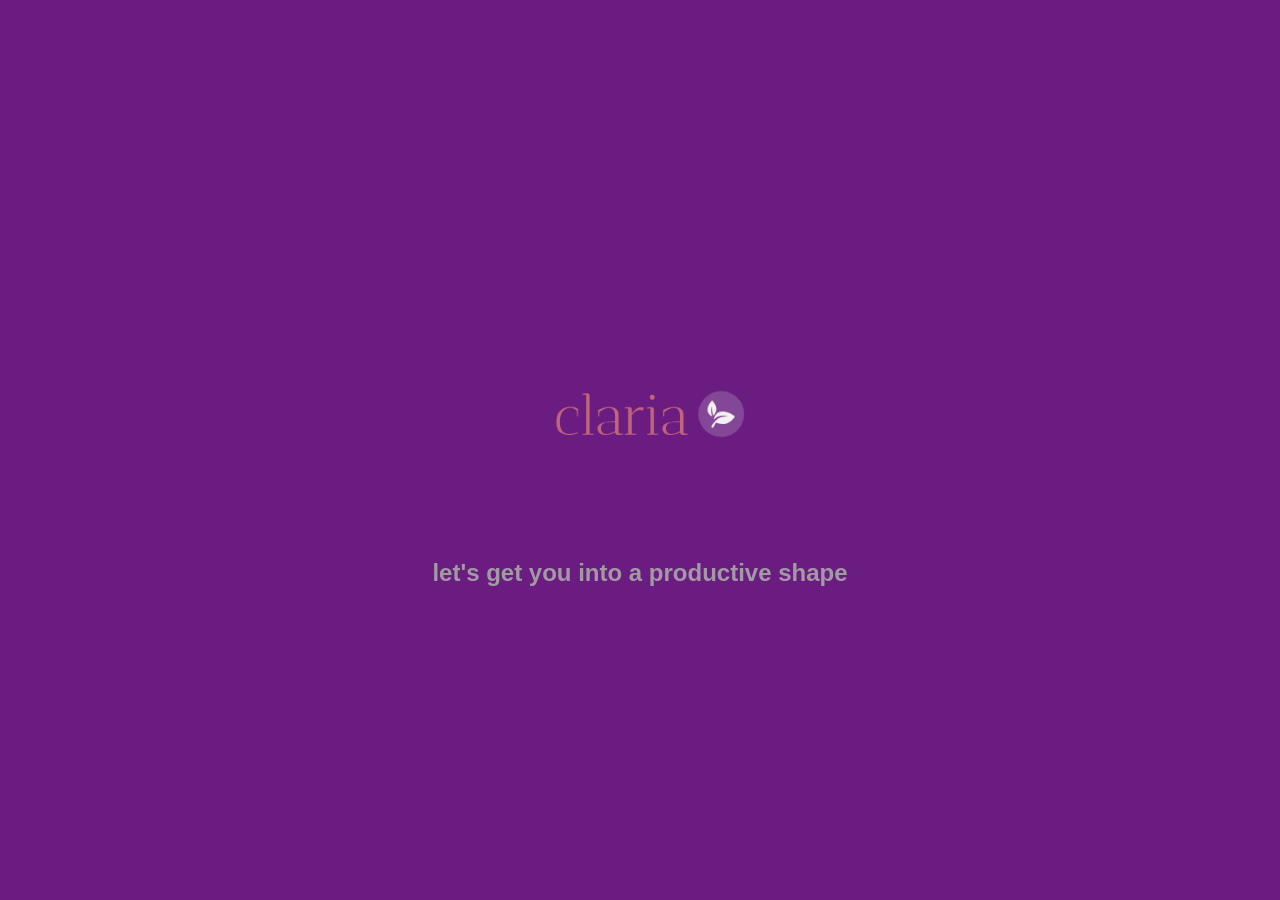
==== first_loading.html @ 2ba28123 "Merge pull request #2 from jendo05/my-new-feature new development" ====
<!DOCTYPE html>
<html lang="en">
<head>
    <meta charset="UTF-8">
    <meta name="viewport" content="width=device-width, initial-scale=1.0">
    <title>claria</title>
    <link rel="stylesheet" href="firstloading.css">
</head>
<body class="splash"> 
    <div class="logo-container">
        <img  class="logo" alt="Claria Logo" src="claria-logo-transparent.png">
        <h1>let's get you into a productive shape</h1>
    </div>

    <script src="firstloading.js"></script>
</body>
</html>
---- firstloading.css ----
.logo {
    width: 250px;
    height: auto;
    opacity: 0;
    animation: fadeInLogo 1.5s ease forwards ;
}

@keyframes fadeInLogo {
    to {
        opacity: 1;
    }
}

.splash {
    display: flex;
    justify-content: center;
    align-items: center;
    height: 100vh;
    background-color: #6a1c81;
    flex-direction: column;
}

.logo-container h1 {
    margin-top: 8px;
    font-size: 1.5em;
    color: #a29aa3;
    opacity: 0;
    animation: fadeInText 1.5s ease forwards;
    animation-delay: 1.5s; /* Delay the text animation until the logo has faded in */
    text-align: center;
    line-height: 1.8;
}

@keyframes fadeInText {
    to {
        opacity: 1;
    }
}   

body {
    margin: 0;
    padding: 0;
    box-sizing: border-box;
    font-family: poppins, sans-serif;
    list-style: none;
    background: #550597; 
}

.logo-container {
    text-align: center;
}
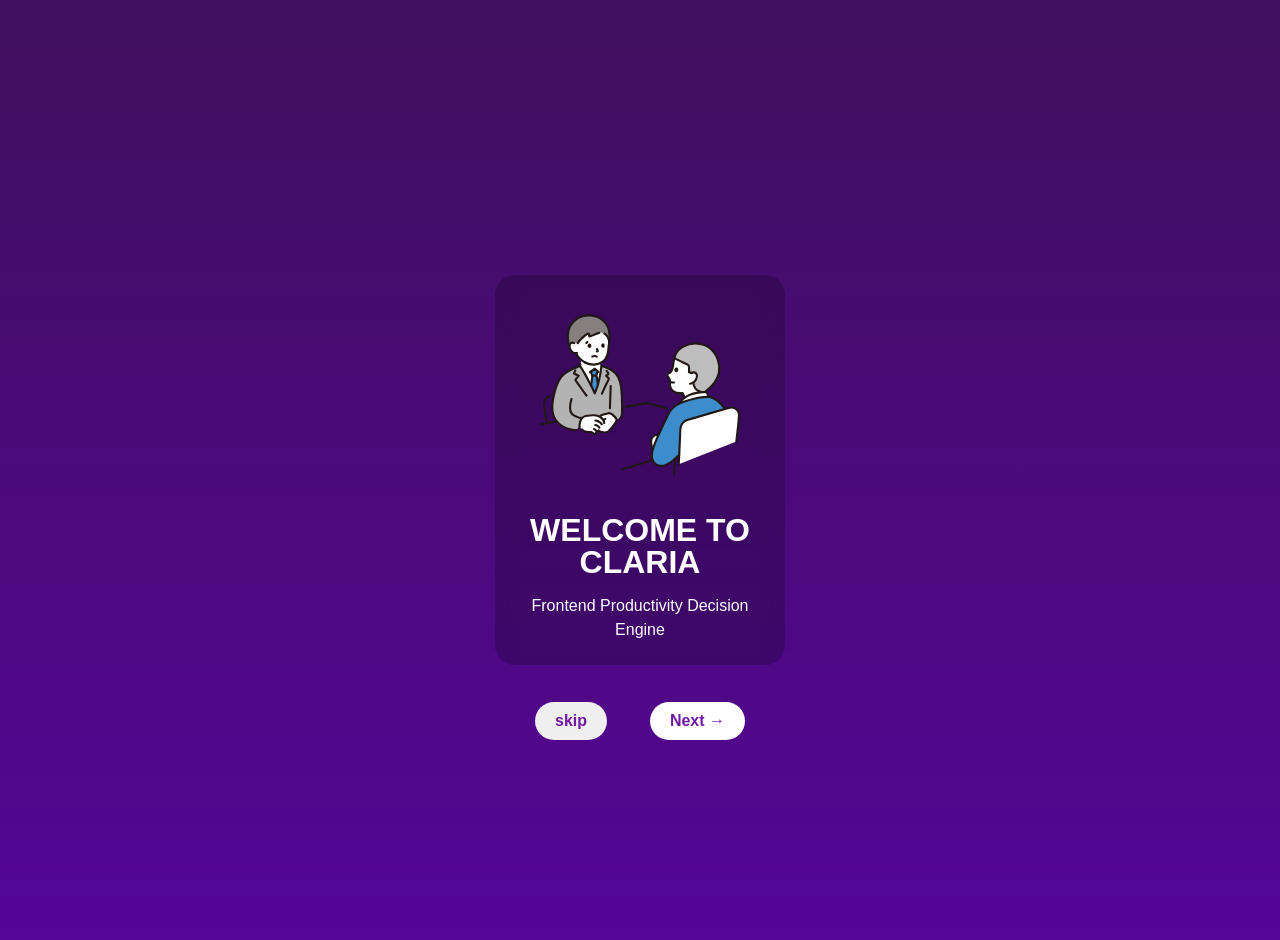
==== commit d94dbc94: "new update" ====
--- a/first_loading.html
+++ b/first_loading.html
@@ -3,15 +3,41 @@
 <head>
     <meta charset="UTF-8">
     <meta name="viewport" content="width=device-width, initial-scale=1.0">
-    <title>claria</title>
-    <link rel="stylesheet" href="firstloading.css">
+    <title>Claria</title>
+    <link rel="stylesheet" href="style.css">
 </head>
-<body class="splash"> 
-    <div class="logo-container">
-        <img  class="logo" alt="Claria Logo" src="claria-logo-transparent.png">
-        <h1>let's get you into a productive shape</h1>
-    </div>
 
-    <script src="firstloading.js"></script>
+<body> 
+
+     
+  <div id="onboarding_container">
+    <div class="onboarding_card active" data-card="0">
+            <img src="firstpage.svg" alt="step1" class="onboarding-image">
+            <h2 class="onboarding-title">WELCOME TO CLARIA</h2>
+            <p class="onboarding-desc">Frontend Productivity Decision Engine</p>
+        </div>
+         <div class="onboarding_card" data-card="0">
+            <img src="frame2.svg" alt="step1" class="onboarding-image">
+            <h2 class="onboarding-title">WELCOME TO CLARIA</h2>
+            <p class="onboarding-desc">Frontend Productivity Decision Engine</p>
+        </div>
+         <div class="onboarding_card" data-card="0">
+            <img src="frame3.svg" alt="step1" class="onboarding-image">
+            <h2 class="onboarding-title">WELCOME TO CLARIA</h2>
+            <p class="onboarding-desc">Frontend Productivity Decision Engine</p>
+        </div>
+        <div class="movement">
+            <button class="skip">skip</button>
+            <button class="next-btn">Next →</button>
+        </div>
+  </div>
+ 
+ <script src="app.js"></script>   
 </body>
-</html>+</html> 
+
+
+
+
+
+
--- a/style.css
+++ b/style.css
@@ -0,0 +1,125 @@
+ #onboarding_container {
+    max-width: 100%;
+    width: 250px;
+    text-align: center;
+    background: rgba(0, 0, 0, 0.2);
+    padding: 20px;
+    backdrop-filter: blur(10px);
+    height: 350px;
+    border-radius: 20px;
+ }
+ 
+ .onboarding_card { 
+    animation: fadeInCard 0.5s ease forwards;
+    display: none;
+    position: relative;
+}
+ 
+.onboarding_card.active { 
+    display: block;
+}
+ 
+@keyframes fadeInCard {
+    0% {
+        opacity: 0;
+        transform: translateY(20px);
+    } 
+    100% {
+        opacity: 1;
+        transform: translateY(0);
+    }
+}
+
+.onboarding-image { 
+  width: 200px;
+  height: 200px;
+  margin-bottom: 15px;
+}
+
+.onboarding-title {
+    margin: 0 0 9px 0;
+    font-size: 2em;
+    font-weight: bold;
+    text-align: center;
+    padding: auto;
+    line-height: 1;
+     font-family: 'Segoe UI', Tahoma, Geneva, Verdana, sans-serif;
+}
+ 
+.onboarding_card .next-btn {
+    width: 30%;
+    padding: 12px 0;
+    background: #ffff;
+    color:  rgb(112, 25, 163);
+    border: none;
+    border-radius: 22px;
+    font-size: 16px;
+    cursor: pointer;
+    position: absolute;
+    left: 0;
+    bottom:0;
+}
+body {
+    font-family: 'poppins', sans-serif;
+    margin: 0;
+    padding: 20px;
+    background: linear-gradient( #41105e, #550597, #6a1983, #6d3c94, #9b6bb6);
+    background-size: 400% 400%;
+    animation: bgmove 10s ease infinite;
+    color: #fff;
+    display: flex;
+    justify-content: center;
+    align-items: center;
+    height: 100vh;
+    overflow-x: hidden;
+    overflow-y: hidden;
+}
+
+@keyframes bgmove {
+    0% {
+        background-position: 0% 50%;
+    }
+    50% {
+        background-position: 100% 50%;
+    }
+    100% {
+        background-position: 0% 50%;
+    }
+}
+ 
+h2 {
+    margin-bottom: 10px;
+    font-size: 1.8em;
+}
+
+p {
+    font-size: 1rem;
+    line-height: 1.5;
+}
+
+.movement {
+    display: flex;
+    justify-content: space-between;
+    margin-top: 60px;
+    padding: 0 20px;
+}
+
+.skip {
+    background:rgba(rgb(119, 0, 255, 0.3));
+    color: rgb(112, 25, 163);
+}
+
+button{
+    padding: 10px 20px;
+    border: none;
+    border-radius: 30px;
+    font-size: 1rem;
+    cursor: pointer;
+    font-weight: bold;
+    transition: transform 0.2s ease, background 0.3s ease;  
+}
+
+.next-btn {
+    background: #fff;
+    color: rgb(112, 25, 163);
+}
